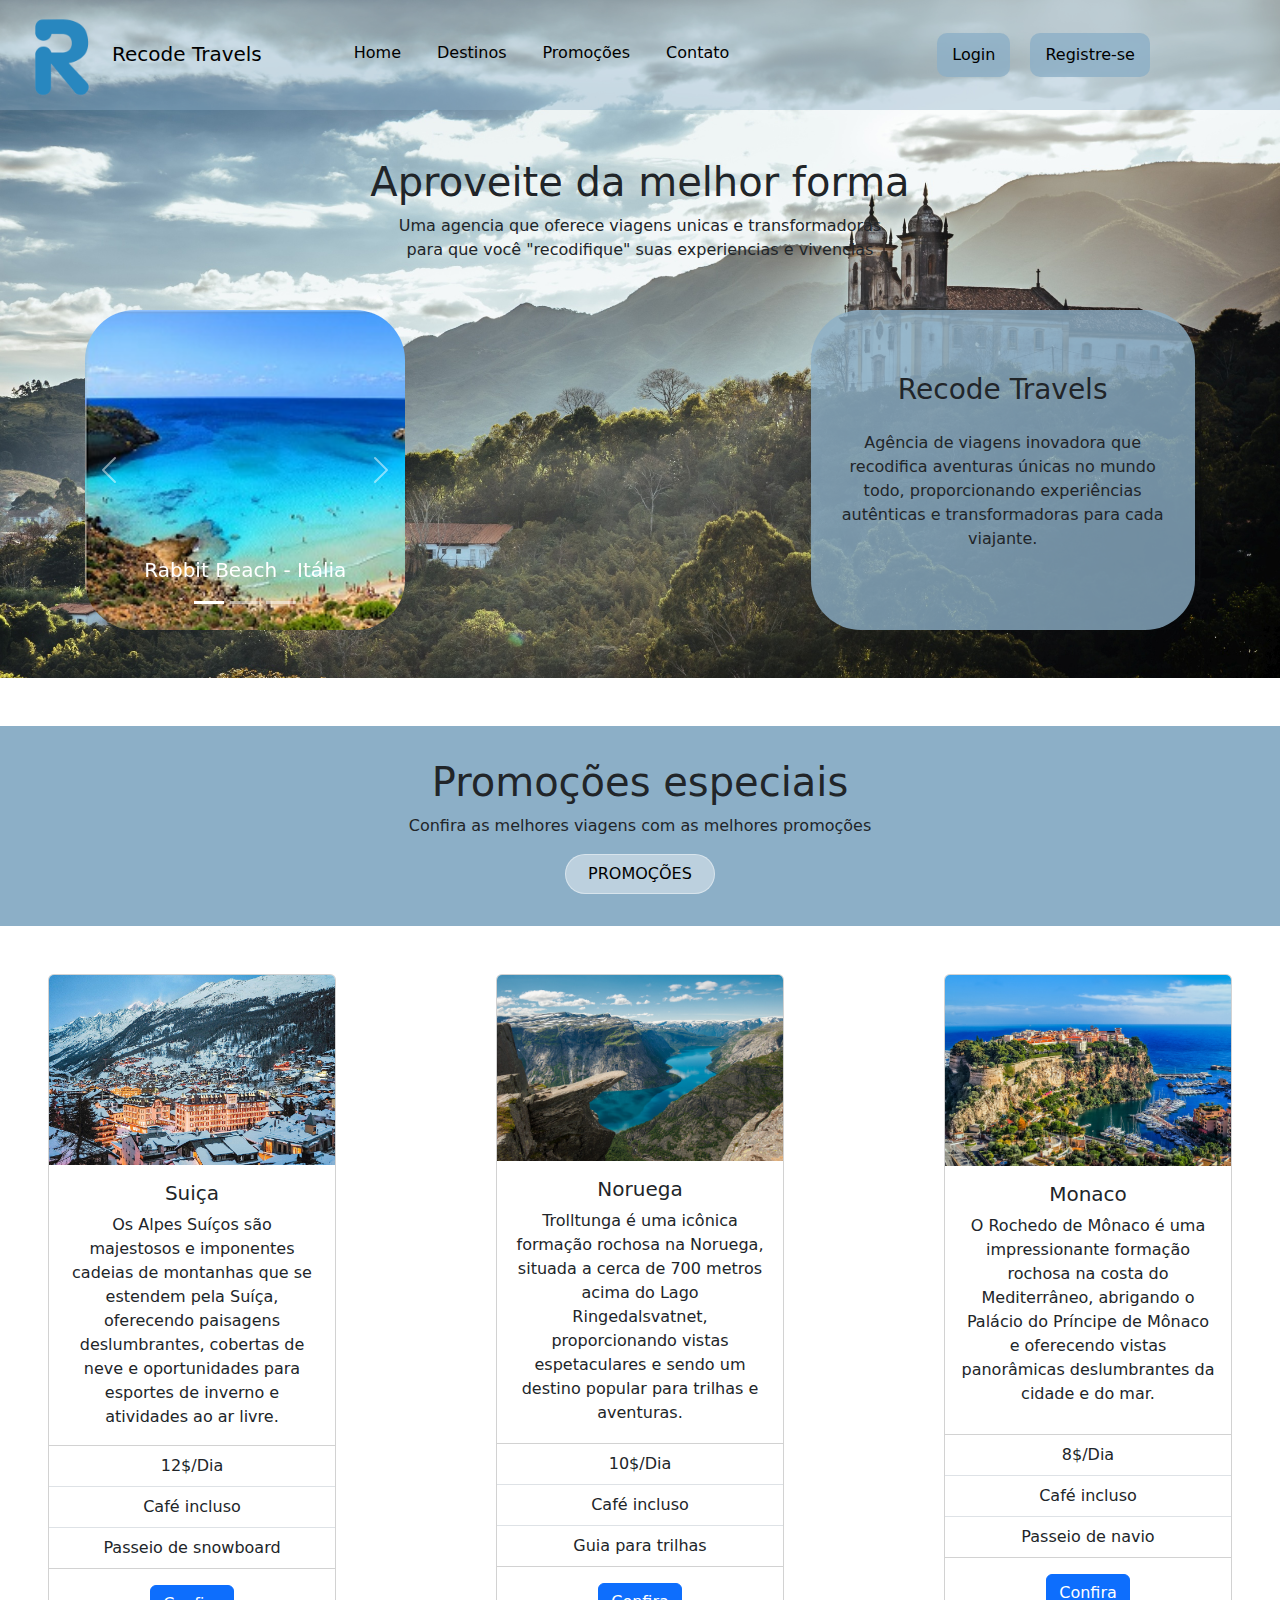
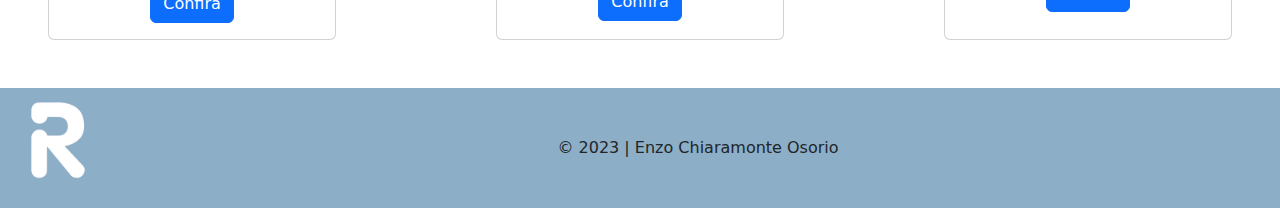
==== index.html @ 0fe5de60 "Add files via upload" ====
<!DOCTYPE html>
<html lang="en">

<head>
    <meta charset="UTF-8">
    <meta http-equiv="X-UA-Compatible" content="IE=edge">
    <meta name="viewport" content="width=device-width, initial-scale=1.0">
    <link rel="stylesheet" href="style.css">
    <link rel="stylesheet" href="bootstrap.css">
    <link rel="icon" type="image/x-icon" href="css/favcon.png">
    <title>Recode Travels</title>
</head>

<body>
    <main>
        <div class="img-fundo">
            <div>
                <header>
                    <nav class="navbar navbar-expand-lg">
                        <div class="container-fluid">
                            <span class="navbar-brand" href="#"><img src="css/RecodeAzul.png"
                                    width="100px">Recode
                                Travels</span>
                            <button class="navbar-toggler" type="button" data-bs-toggle="collapse"
                                data-bs-target="#navbarSupportedContent" aria-controls="navbarSupportedContent"
                                aria-expanded="false" aria-label="Toggle navigation">
                                <span class="navbar-toggler-icon"></span>
                            </button>
                            <div class="collapse navbar-collapse mx-5 justify-content-between"
                                id="navbarSupportedContent">
                                <div>
                                    <ul class="navbar-nav me-auto mb-2 mb-lg-0">
                                        <li class="nav-item">
                                            <a class="nav-link active home" aria-current="page"
                                                href="index.html">Home</a>
                                        </li>
                                        <li class="nav-item">
                                            <a class="nav-link active home" aria-current="page"
                                                href="destinos.html">Destinos</a>
                                        </li>
                                        <li class="nav-item">
                                            <a class="nav-link active home" aria-current="page"
                                                href="promocoes.html">Promoções</a>
                                        </li>
                                        <li class="nav-item">
                                            <a class="nav-link active home" aria-current="page"
                                                href="contato.html">Contato</a>
                                        </li>
                                        <li class="nav-item log">
                                            <a class="nav-link active login" aria-current="page"
                                                href="login.html">Login</a>
                                        </li>

                                        <li class="nav-item">
                                            <a class="nav-link active login" aria-current="page"
                                                href="registrese.html">Registre-se</a>
                                        </li>
                                    </ul>
                                </div>
                                <div>

                                </div>
                            </div>
                        </div>
                    </nav>
            </div>
            <div class="texto text-center mt-5">
                <p class="h1">
                    Aproveite da melhor forma
                </p>
                <p>Uma agencia que oferece viagens unicas e transformadoras<br>
                    para que você "recodifique" suas experiencias e vivencias
                </p>
            </div>
            </header>
            <section>
                <div class="section-lugar mt-5 mb-5 pb-5">
                    <div class="carrosel">
                        <div id="carouselExampleCaptions" class="carousel slide carrosel">
                            <div class="carousel-indicators ">
                                <button type="button" data-bs-target="#carouselExampleCaptions" data-bs-slide-to="0"
                                    class="active" aria-current="true" aria-label="Slide 1"></button>
                                <button type="button" data-bs-target="#carouselExampleCaptions" data-bs-slide-to="1"
                                    aria-label="Slide 2"></button>
                                <button type="button" data-bs-target="#carouselExampleCaptions" data-bs-slide-to="2"
                                    aria-label="Slide 3"></button>
                            </div>
                            <div class="carousel-inner">
                                <div class="carousel-item active">
                                    <img src="css/img-italia.jpg" class="d-block w-100 img-lugar"
                                        alt="...">
                                    <div class="carousel-caption d-none d-md-block">
                                        <h5>Rabbit Beach - Itália</h5>
                                    </div>
                                </div>
                                <div class="carousel-item">
                                    <img src="css/img-pernambuco.jpg"
                                        class="d-block w-100 img-lugar" alt="...">
                                    <div class="carousel-caption d-none d-md-block">
                                        <h5>Baía do Sancho - Pernanbuco</h5>

                                    </div>
                                </div>
                                <div class="carousel-item">
                                    <img src="css/img-australia.jpg"
                                        class="d-block w-100 img-lugar" alt="...">
                                    <div class="carousel-caption d-none d-md-block">
                                        <h5>Turquoise Bay - Austrália</h5>
                                    </div>
                                </div>

                            </div>
                            <button class="carousel-control-prev" type="button"
                                data-bs-target="#carouselExampleCaptions" data-bs-slide="prev">
                                <span class="carousel-control-prev-icon" aria-hidden="true"></span>
                                <span class="visually-hidden">Previous</span>
                            </button>
                            <button class="carousel-control-next" type="button"
                                data-bs-target="#carouselExampleCaptions" data-bs-slide="next">
                                <span class="carousel-control-next-icon" aria-hidden="true"></span>
                                <span class="visually-hidden">Next</span>
                            </button>
                        </div>
                    </div>
                    <div class="texto-lugar text-center">
                        <p class="h3 mb-4">Recode Travels</p>
                        <p>
                            Agência de viagens inovadora que recodifica aventuras únicas no
                            mundo todo, proporcionando experiências autênticas e transformadoras
                            para cada viajante.
                        </p>
                    </div>
                </div>
            </section>
        </div>
        <section class="d-flex promo">
            <div>
                <div class="text-center">
                    <p class="h1">
                        Promoções especiais
                    </p>
                    <p>
                        Confira as melhores viagens com as melhores promoções
                    </p>
                    <div class="d-flex justify-content-center">
                        <a class="b-promo d-flex" href="promocoes.html">
                            <li class="b-promo-li">PROMOÇÕES</li>
                        </a>
                    </div>
                </div>
            </div>
        </section>
        <section class="card-promo d-sm-flex flex-wrap justify-content-between m-5 text-center">
            <div class="card" style="width: 18rem;">
                <img src="css/img-suiça.jpeg" class="card-img-top" alt="...">
                <div class="card-body">
                    <h5 class="card-title">Suiça</h5>
                    <p class="card-text">Os Alpes Suíços são majestosos e imponentes cadeias de montanhas que se
                        estendem
                        pela Suíça, oferecendo paisagens deslumbrantes, cobertas de neve e oportunidades para esportes
                        de
                        inverno e atividades ao ar livre.</p>
                </div>
                <ul class="list-group list-group-flush">
                    <li class="list-group-item"><span>12$</span>/Dia</li>
                    <li class="list-group-item">Café incluso</li>
                    <li class="list-group-item">Passeio de snowboard</li>
                </ul>
                <div class="card-body">
                    <a href="/destinos.html" class="btn btn-primary">Confira</a>
                </div>
            </div>
            <div class="card" style="width: 18rem;">
                <img src="css/img-noruega.jpg" class="card-img-top" alt="...">
                <div class="card-body">
                    <h5 class="card-title">Noruega</h5>
                    <p class="card-text">Trolltunga é uma icônica formação rochosa na Noruega, situada a cerca
                        de 700 metros acima do Lago Ringedalsvatnet, proporcionando vistas espetaculares e sendo
                        um destino popular para trilhas e aventuras.</p>
                </div>
                <ul class="list-group list-group-flush">
                    <li class="list-group-item"><span>10$</span>/Dia</li>
                    <li class="list-group-item">Café incluso</li>
                    <li class="list-group-item">Guia para trilhas</li>
                </ul>
                <div class="card-body">
                    <a href="/destinos.html" class="btn btn-primary">Confira</a>
                </div>
            </div>
            <div class="card" style="width: 18rem;">
                <img src="css/img-monaco.jpg" class="card-img-top" alt="...">
                <div class="card-body">
                    <h5 class="card-title">Monaco</h5>
                    <p class="card-text">O Rochedo de Mônaco é uma impressionante formação rochosa na costa do
                        Mediterrâneo, abrigando o Palácio do Príncipe de Mônaco e oferecendo vistas panorâmicas
                        deslumbrantes da cidade e do mar.</p>
                </div>
                <ul class="list-group list-group-flush">
                    <li class="list-group-item"><span>8$</span>/Dia</li>
                    <li class="list-group-item">Café incluso</li>
                    <li class="list-group-item">Passeio de navio</li>
                </ul>
                <div class="card-body">
                    <a href="/destinos.html" class="btn btn-primary">Confira</a>
                </div>
            </div>

        </section>
        <footer class="d-flex">
            <div>
                <img src="css/recodeLogo.png" width="100px" class="mx-2">
            </div>
            <p class="feito">© 2023 | Enzo Chiaramonte Osorio</p>
            <!-- <div class="d-flex justify-content-between mx-5">
                <div class="footer">
                    <p><b>SERVIÇOS</b></p>
                    <p class="mb-0"><a href="#">Viagens</a></p>
                    <p class="mb-0"><a href="#">Pacotes</a></p>
                    <p class="mb-0"><a href="#">Tour</a></p>
                    <p class="mb-0"><a href="#">Transportes</a></p>
                </div>
                <div class="footer">
                    <p><b>HOME</b></p>
                    <p class="mb-0"><a href="#">Home</a></p>
                    <p class="mb-0"><a href="#">Destinos</a></p>
                    <p class="mb-0"><a href="#">Promoções</a></p>
                </div>
                <div class="footer">
                    <p><b>AJUDA</b></p>
                    <p><a href="#">Termos e condiçoes</a></p>
                    <p><a href="#">Política de Privacidade</a></p>
                    <p><a href="#">Serviço de Apoio ao Cliente</a></p>
                </div>
                <div class="footer">
                    <p><b>CONTATO</b></p>
                    <p><img>Local</p>
                    <p><img>Telefone</p>
                    <p><img>Email</p>
                </div>
                <div class="footer text-center">
                    <p><b>REDES SOCIAIS</b></p>
                    <div class="text-center">
                        <a href="#"><img>a</a>
                        <a href="#"><img>a</a>
                        <a href="#"><img>a</a>
                    </div>
                </div>
            </div> -->
        </footer>
    </main>
    <script src="bootstrap.bundle.js"></script>
</body>

</html>
---- style.css ----
*{
    box-sizing: border-box;
    padding: 0px;
    margin:0px;;
}

 li,a
{
    text-decoration: none;
    list-style:none;
}
.login{
    gap: 10px;
    margin-right: 20px;
    background-color:rgba(140, 175, 199, 0.8) !important;
    border-radius: 10px;
    padding: 10px 15px 10px 15px !important;
}

a.login:hover,
a.login:active{
    background-color: #0091ff!important;
    color: white !important;
}
.home{
    margin-left: 20px;
}
a.home:hover,
a.home:active{
    color: #0091ff !important;
}

header{
    width: 100%; 
}

.img-fundo{
    background-image: url(css/paisagem5.jpg);
    background-repeat: no-repeat;
    background-size: cover;
}
.navbar{
    height: 110px;
    background-color: rgba(140, 175, 199, 0.4);
}
.section-lugar{
    display: flex;
    justify-content: center;
    justify-content: space-evenly;
}

.texto-lugar{
    display: flex;
    flex-direction: column;
    justify-content: center;
    align-items: center;
    border-radius: 50px;
    width: 30%;
    background-color: rgba(140, 175, 199, 0.8);
    padding: 0px 30px 0px 30px;
}
.img-lugar{
    border-radius: 50px;
}
.promo{
    align-items: center;
    justify-content: center;
    background-color: #8cafc7;
    height: 200px;
}

.b-promo{
    justify-content: center;
    align-items: center;
    height: 40px;
    width: 150px;
}
a.b-promo:link,
a.b-promo:visited{
    border-radius: 20px;
    border: solid 1px rgba(255, 255, 255, 0.418); 
    text-decoration: none;
    color: black;
    background-color: rgba(255, 255, 255, 0.418) ;
  }
  a.b-promo:hover,
  a.b-promo:hover {
    border: solid 1px #0091ff;
    background-color:#0091ff;
    border-radius: 20px;
    color: white;
  }
footer{
    background-color:#8cafc7;
    height:120px;
}
.feito{
    margin:auto;
}
.carrosel{
    
    width : 50% ;
    height: 90% ;
}
.log{
    margin-left: 200px;
}

@media (max-width: 700px){
  
    .section-lugar{
        flex-direction: column;
    }
    .carrosel,.texto-lugar{
        margin-left: 40px;
        margin-top: 15px;
        height: 60% ;
        width: 80% ;
    }
    .texto{
        margin-top: 200px;
    }
    .navbar-collapse{
        background-color: #8cafc7;
        border-radius: 10px;
        position: absolute;
        top: 10px;
        left: 50px;
        text-align: center;
        font-size: 18px;
    }
    .nav-item:not(:last-child) {
        border-bottom: 1px solid gray;
        border-radius: 5px;
        padding: 0.2em 4em;
      }
      .log{
        margin-left: 0px;
    }
    .login{
        background-color: #8cafc7;
        padding-left: 50px !important;
    }
    a.login:hover,
    a.login:active{
        background-color: #8cafc7 !important;
        color: #0091ff !important;
}
    @media (max-width: 380px){
        .navbar-collapse{
            background-color: #8cafc7;
            border-radius: 10px;
            position: absolute;
            top: 10px;
            left: 0px;
            text-align: center;
            font-size: 18px;
        } 
    }
}


/* CSS PROMOCOES */

.section{
    margin: 0px 5px 0px 5px;
    width: 99%;
}
.section-interna{
    width: 100%;
    height: 100%;
    display: flex;
    justify-content: center;
}
.conteudo{
    width: 95%;
    height: 50%;
    justify-content: space-around;
    background-color: rgba(140, 175, 199, 0.6);
    border-radius: 10px;
    align-items: center;
    flex-wrap: wrap;
    margin-top: 20px;
    
}
.img-conteudo{
    width: 210px;
    padding-top: 10px;
}
.col1{
    height: 100%;
  
}
.col2{
    padding-top: 40px;
    height: 100%;
    display: flex;
    align-items: center;
    

}
.col3{
    padding-top: 30px;
    height: 100%;
    display: flex;
    align-items: center;
   

}

.botao-tour{
    color: white;
    background-color:rgb(12, 96, 165) ;
    padding: 5px;
    border-radius: 10px;
}
a.botao-tour:hover{
    color: white;
    background-color:#0091ff ;
    padding: 5px;
    border-radius: 10px;
}
.img-tour{
    border-radius: 40px;
}

@media (max-width: 700px){
    .conteudo{
        display: flex;
        flex-direction: column;
    }
    .col2,.col3{
        margin-top: 10px;
        margin-right: 90px;
    }

}


/* CSS DESTINOS */
.div-img{
    width:58%;
    margin-top: 10px;
}
.texto-direita{
    padding-top: 20px;
    padding-bottom: 40px;
}
.div-texto-direita{
    width:39% ;
    margin-top: 10px;
}
.img-peq{
    width:"150px";
    height:"150px";
    border-radius: 20px;
}
.img-gra{
    border-radius: 20px;
    width: 100%;
}
.calendario{
    display: flex;
    flex-direction: column;
    gap: 20px;
    width: 50%;
}
.botao-destino{
    border-radius: 20px;
    text-decoration: none;
    color: black;
    background-color: rgba(140, 175, 199, 0.8);
    text-align: center;
    padding: 5px;
}
a.botao-destino:hover{
    border-radius: 20px;
    color: rgb(255, 255, 255);
    background-color: #0091ff;
    padding: 5px;
}
@media (max-width: 700px){
    .div-texto-direita,
    .esquerda{
        width: 90%;
    }
    .div-img{
        width: 90%;
    }
    .img-gra{
        border-radius: 20px;
        width: 100%;
    }
    .img-peq{
        width: 100px;
        height: 100px;
        border-radius: 20px;
    }
    .calendario{
        margin-left: 100px;
        margin-bottom: 10px;
    }
    
}


/* CSS CONTATO */


.contato{
    width: 100%;
    height: 600px;
}
.div-contato{
    width: 100%;
    height: 100%;
}
.fundo-contato{
    width: 100%;
    height: 100%;
    background-color: #8cafc7;
}
.info-contato{
    width: 40%;
    height: 95%;
    flex-direction: column;
    gap: 70px;
    color: white;
    background: #0091ff;
    margin: 15px;
    border-radius: 20px;
    padding: 50px 0px 0px 20px;
}
.form-contato{
    width: 55%;
    height: 95%;
    background-color: white;
    margin: 15px;
    border-radius: 20px;
    padding: 50px 0px 0px 20px;
}
@media (max-width: 700px){
    .fundo-contato,
    .contato{
        display: flex;
        flex-direction: column;
        height: 100%;
    }
    .info-contato,
    .form-contato{
        width: 90%;
        padding-bottom: 30px;
    
    }

}

/* CSS LOGIN */
.section-login{
    padding: 10px;
}
.div-login{
    width: 50%;
    padding: 10px;
}

.texto-login{
    width: 100%;
    display: flex;
    flex-direction: column;
    align-items: center;
    justify-content: center;
    gap: 20px;
}
.img-login{
    width: 50%;
}
.img-login-paisagem{
    width: 100%;
    height: 100%;
}
.login-form{
    width: 60%;
    justify-content: center;
}
.div-conta{
    gap: 40px;
}
.a-conta{
    background-color: white;
    border-radius: 20px;
    border:2px solid #0091ff;
    color: black;
}
.a-conta:hover{
    background-color: #0091ff49;
    border: 2px solid rgb(255, 255, 255) ;
}
@media (max-width: 700px){
    .section-login{
        flex-direction: column;
    }
    .img-login{
        width: 100%;
    }
    .texto-login{
        width: 100%;
        height: 100%;
        margin-top: 50px;
        justify-content: center;
    }
    .div-login{
        width: 100%;
    }
    .div-conta{
        flex-direction: column;
    }

}
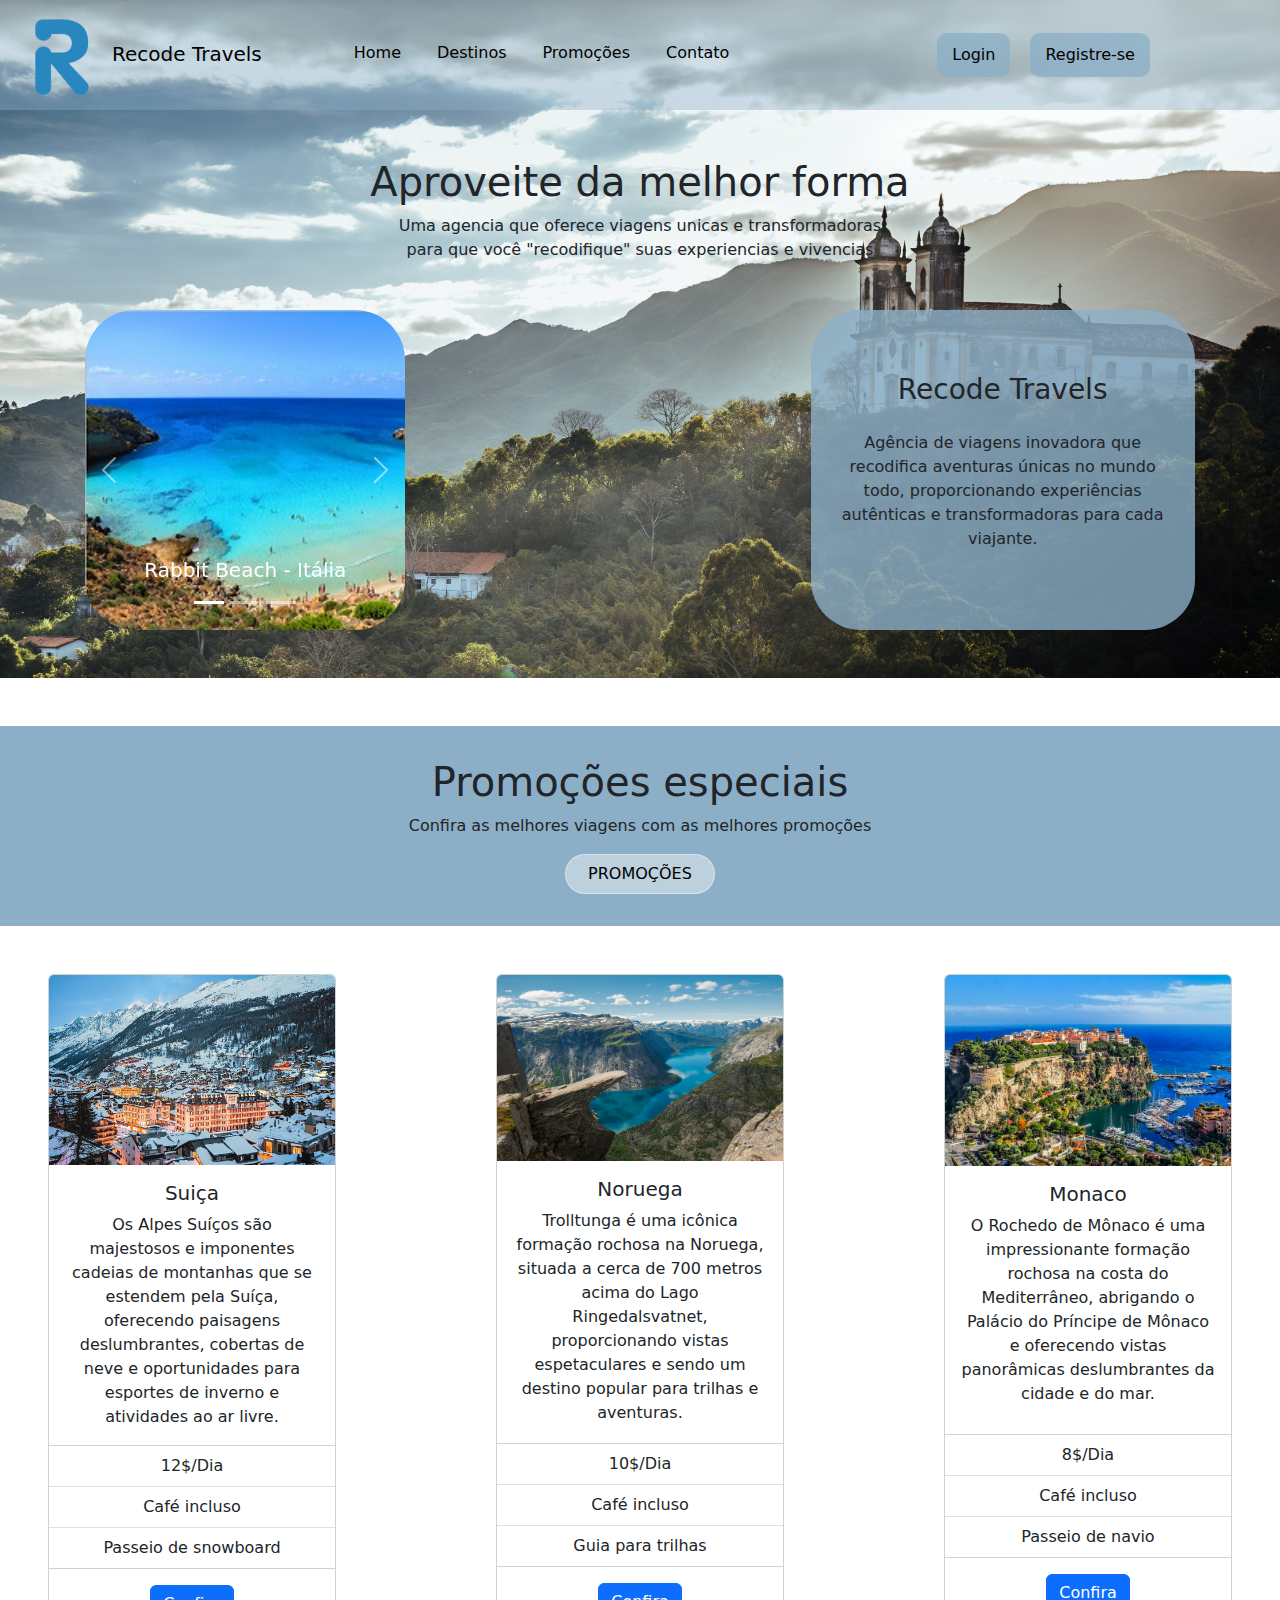
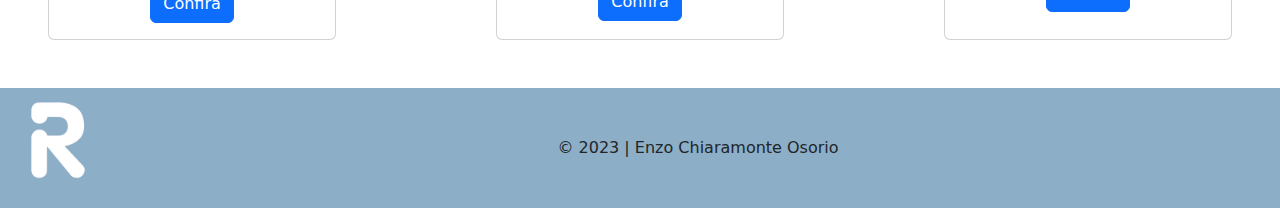
==== commit ec5c4ceb: "index.html" ====
--- a/index.html
+++ b/index.html
@@ -97,7 +97,7 @@
                                     <img src="css/img-pernambuco.jpg"
                                         class="d-block w-100 img-lugar" alt="...">
                                     <div class="carousel-caption d-none d-md-block">
-                                        <h5>Baía do Sancho - Pernanbuco</h5>
+                                        <h5>Baía do Sancho - Pernambuco</h5>
 
                                     </div>
                                 </div>
@@ -167,7 +167,7 @@
                     <li class="list-group-item">Passeio de snowboard</li>
                 </ul>
                 <div class="card-body">
-                    <a href="/destinos.html" class="btn btn-primary">Confira</a>
+                    <a href="destinos.html" class="btn btn-primary">Confira</a>
                 </div>
             </div>
             <div class="card" style="width: 18rem;">
@@ -184,7 +184,7 @@
                     <li class="list-group-item">Guia para trilhas</li>
                 </ul>
                 <div class="card-body">
-                    <a href="/destinos.html" class="btn btn-primary">Confira</a>
+                    <a href="destinos.html" class="btn btn-primary">Confira</a>
                 </div>
             </div>
             <div class="card" style="width: 18rem;">
@@ -201,7 +201,7 @@
                     <li class="list-group-item">Passeio de navio</li>
                 </ul>
                 <div class="card-body">
-                    <a href="/destinos.html" class="btn btn-primary">Confira</a>
+                    <a href="destinos.html" class="btn btn-primary">Confira</a>
                 </div>
             </div>
 
@@ -251,4 +251,4 @@
     <script src="bootstrap.bundle.js"></script>
 </body>
 
-</html>+</html>
--- a/style.css
+++ b/style.css
@@ -36,6 +36,8 @@
 
 .img-fundo{
     background-image: url(css/paisagem5.jpg);
+    background-attachment: fixed;
+    background-position: center;
     background-repeat: no-repeat;
     background-size: cover;
 }
@@ -416,4 +418,4 @@
         flex-direction: column;
     }
 
-}+}
